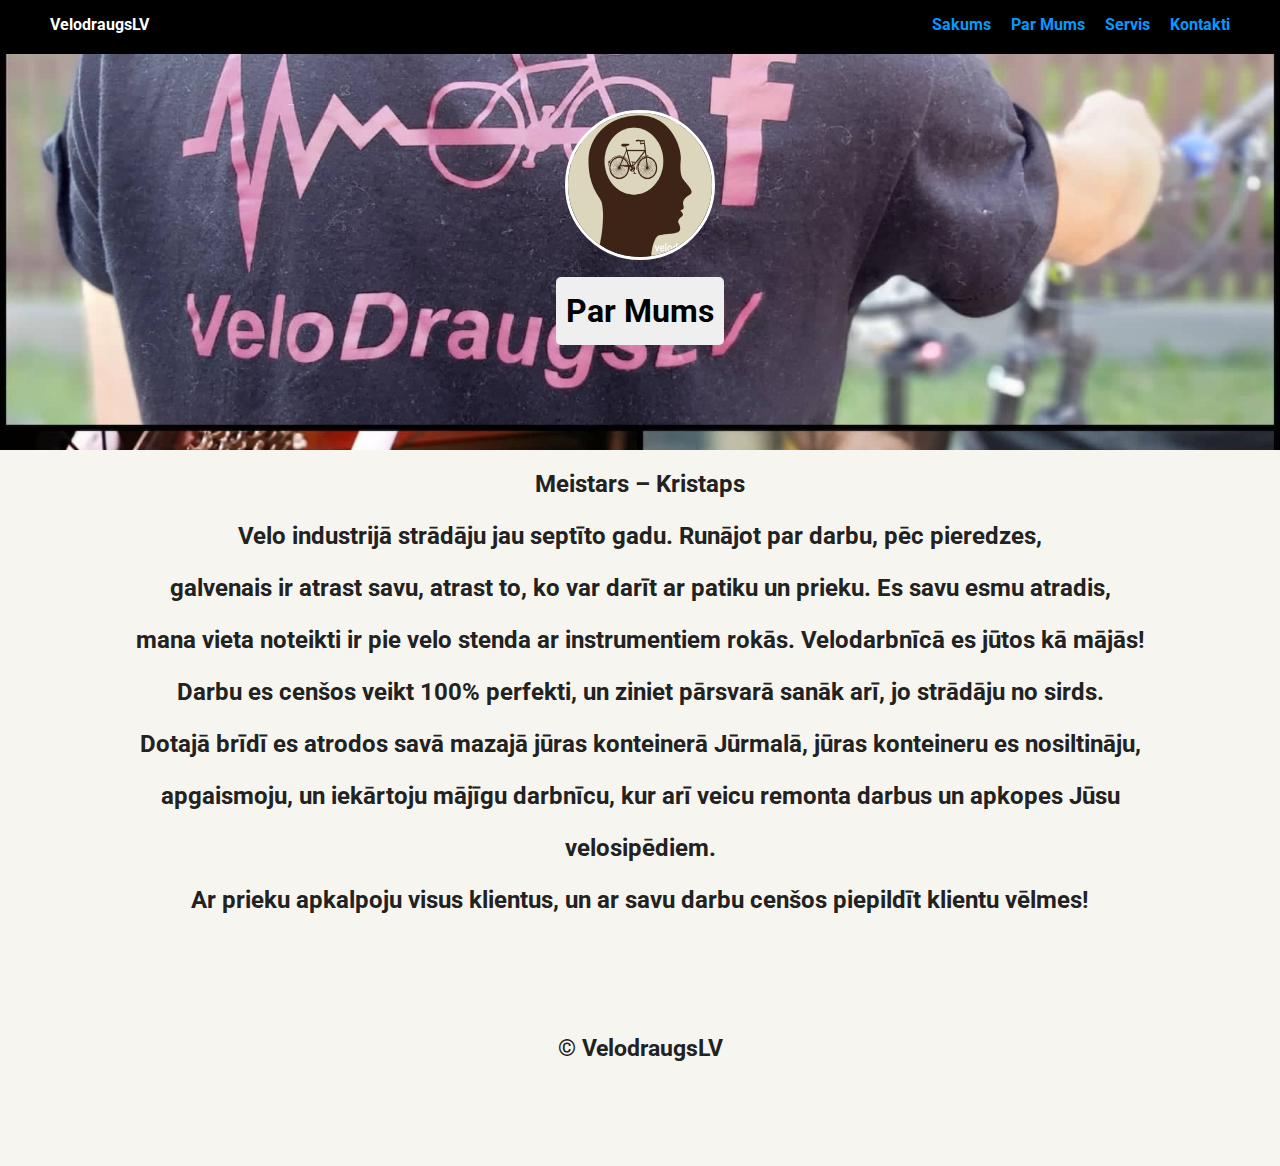
==== parmums.html @ 6d6a8b8c "a" ====
<!doctype html>
<html lang="lat">
<head>
  <meta charset="utf-8">
  <title>VelodraugsLV</title>
  <meta name="viewport" content="width=device-width, initial-scale=1.0">
  <link rel="stylesheet" href="styles.css">
  <link href="https://fonts.googleapis.com/css?family=Muli%7CRoboto:400,300,500,700,900" rel="stylesheet"></head>
  <body>

    <div class="main-nav">
        <ul class="nav">
          <li class="name">VelodraugsLV</li>
          <li><a href="#">Sakums  </a></li>
          <li><a href="parmums.html">Par Mums</a></li>
          <li><a href="#">Servis</a></li>
          <li><a href="#">Kontakti</a></li>
        </ul>
    </div>

    <header>
      <parmums>
      <img src="materials/logo2.jpg" alt="VeloLogo" class="profile-image">
      <h1 class="tag name">Par Mums</h1>
    </header>
      <h2>Meistars – Kristaps<h2>

<p>Velo industrijā strādāju jau septīto gadu. Runājot par darbu, pēc pieredzes,
<p>galvenais ir atrast savu, atrast to, ko var darīt ar patiku un prieku. Es savu esmu atradis,</p>
<p>mana vieta noteikti ir pie velo stenda ar instrumentiem rokās.  Velodarbnīcā es jūtos kā mājās!</p>
<p>Darbu es cenšos veikt 100% perfekti, un ziniet pārsvarā sanāk arī, jo strādāju no sirds. </p>
<p>Dotajā brīdī es atrodos savā mazajā jūras konteinerā Jūrmalā, jūras konteineru es nosiltināju,</p>
<p>apgaismoju, un iekārtoju mājīgu darbnīcu, kur arī veicu remonta darbus un apkopes Jūsu </p>
<p>velosipēdiem.</p>
<p>Ar prieku apkalpoju visus klientus, un ar savu darbu cenšos piepildīt klientu vēlmes! </p>

    <footer>
      <ul>
        <li><a href="#" class="social twitter">Twitter</a></li>
        <li><a href="#" class="social linkedin">LinkedIn</a></li>
        <li><a href="#" class="social github">Github</a></li>
      </ul>
      <p class="copyright">&copy; VelodraugsLV</p>
    </footer>
  </body>
  </html>
---- styles.css ----
/* Global Layout Set-up */
* {
  box-sizing: border-box;
}

body {
  margin: 0;
  padding: 0;
  text-align: center;
  font-family: 'Roboto', sans-serif;
  color: #222;
  background: #f7f5f0;
}
/* Link Styles */

a {
  text-decoration: none;
  color: #0499ff;
}
a:hover {
  color: #6633ff;
}

/* Section Styles */

.main-nav {
  width: 100%;
  background: black;
  min-height: 30px;
  padding: 10px;
  position: fixed;
  text-align: center;
}
.nav {
  display: flex;
  justify-content: space-around;
  font-weight: 700;
  list-style-type: none;
  margin: 0 auto;
  padding: 0;
}
.nav .name {
  display: none;
}
.nav li {
  padding: 5px 10px 10px 10px;
}
.nav a {
  transition: all .5s;
}
.nav a:hover {
  color: white
}

header {
  text-align: center;
  background: url('materials/10.jpg') no-repeat top center ;
  background-size: cover;
  overflow: hidden;
  padding-top: 60px;
}
header .parmums {
text-align: center;
background: url('materials/9.jpg') no-repeat top center ;
background-size: cover;
overflow: hidden;
padding-top: 60px;}
header {
  line-height: 1.5;
}
header .profile-image {
  margin-top: 50px;
  width: 150px;
  height: 150px;
  border-radius: 50%;
  border: 3px solid white;
  transition: all .5s;
}
header .profile-image:hover {
  transform: scale(2) rotate(360deg);
}
.tag {
  background-color: #efefef;
  color: black;
  padding: 10px;
  border-radius: 5px;
  display: table;
  margin: 10px auto;
}
.location {
  background-color: #222;
  color: yellow;
}
.card {
  margin: 30px;
  padding: 20px 40px 40px;
  max-width: 500px;
  text-align: left;
  background: #fff;
  border-bottom: 4px solid #ccc;
  border-radius: 6px;
}
.card:hover {
  border-color: #ff99ff;
}

ul.skills {
  padding: 0;
  text-align: center;
}

.skills li {
  border-radius: 6px;
  display: inline-block;
  background: #ff9904;
  color: white;
  padding: 5px 10px;
  margin: 2px;
}

.skills li:nth-child(odd) {
  background: #0399ff;
}

footer {
  width: 100%;
  min-height: 30px;
  padding: 20px 0 40px 20px;
}

footer .copyright {
  top: -8px;
  margin-right: 20px;
  font-size: .75em;
}

footer ul {
  list-style-type: none;
  margin: 0;
  padding: 0;
}

footer ul li {
  display: inline-block;
}

a.social {
  display: inline-block;
  text-indent: -9999px;
  margin-left: 5px;
  width: 30px;
  height: 30px;
  background-size: 30px 30px;
  opacity: .5;
  transition: all .25s;
}
a.twitter {
  background-image: url(imagess/twitter.svg);
}
a.linkedin {
  background-image: url(images/linkedin.svg);
}
a.github {
  background-image: url(images/github.svg);
}
a.social:hover {
  opacity: 1;
}
.clearfix {
  clear: both;
}

/* Styles for larger screens */
@media screen and (min-width: 720px) {

  .flex {
      display: flex;
      max-width: 1200px;
      justify-content: space-around;
      margin: 0 auto;
  }

  header {
    min-height: 450px;
  }

  .nav {
    max-width: 1200px;
  }

  .nav .name {
    display: block;
    margin-right: auto;
    color: white;
  }

  main {
    padding-top: 50px;
  }

  main p {
    line-height: 1.6em;
  }

  footer {
    font-size: 1.3em;
    max-width: 1200px;
    margin: 40px auto;
  }

}
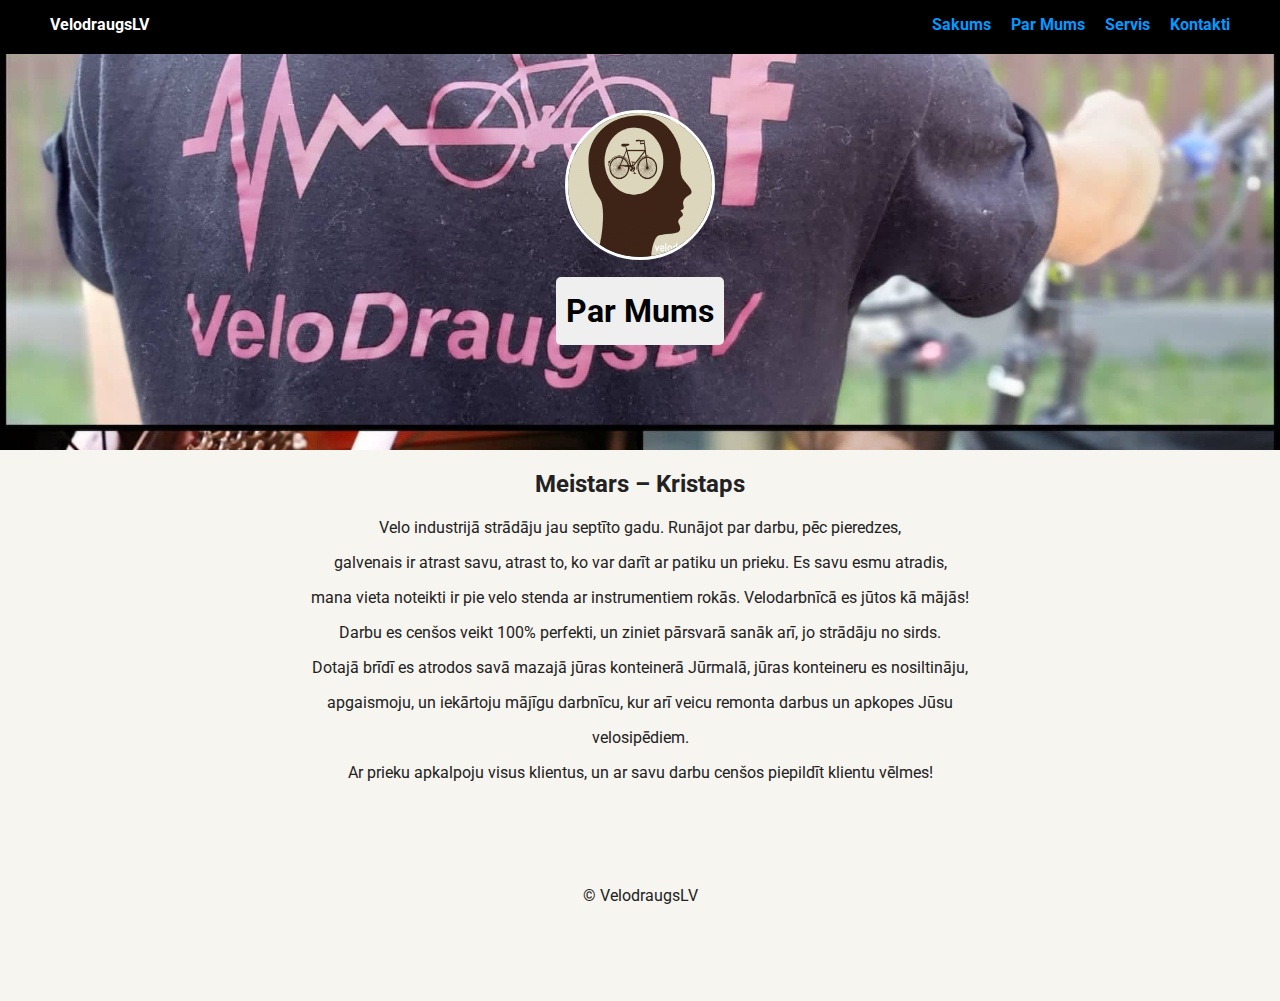
==== commit e4099189: "a" ====
--- a/parmums.html
+++ b/parmums.html
@@ -23,7 +23,7 @@
       <img src="materials/logo2.jpg" alt="VeloLogo" class="profile-image">
       <h1 class="tag name">Par Mums</h1>
     </header>
-      <h2>Meistars – Kristaps<h2>
+      <h2>Meistars – Kristaps</h2>
 
 <p>Velo industrijā strādāju jau septīto gadu. Runājot par darbu, pēc pieredzes,
 <p>galvenais ir atrast savu, atrast to, ko var darīt ar patiku un prieku. Es savu esmu atradis,</p>
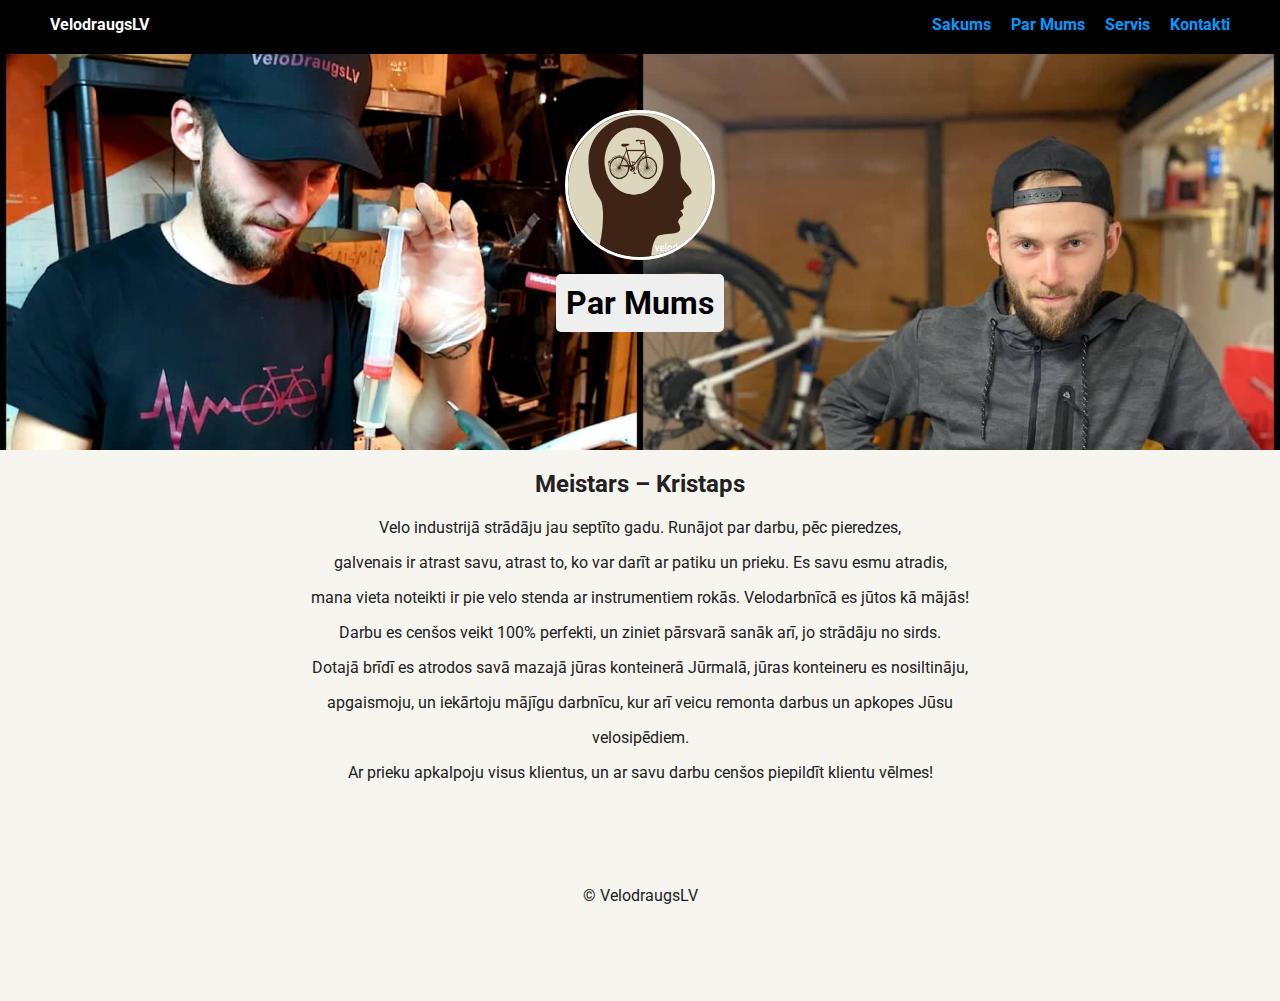
==== commit 9719f291: "a" ====
--- a/parmums.html
+++ b/parmums.html
@@ -4,7 +4,7 @@
   <meta charset="utf-8">
   <title>VelodraugsLV</title>
   <meta name="viewport" content="width=device-width, initial-scale=1.0">
-  <link rel="stylesheet" href="styles.css">
+  <link rel="stylesheet" href="parmums.css">
   <link href="https://fonts.googleapis.com/css?family=Muli%7CRoboto:400,300,500,700,900" rel="stylesheet"></head>
   <body>
 
--- a/parmums.css
+++ b/parmums.css
@@ -0,0 +1,203 @@
+/* Global Layout Set-up */
+* {
+  box-sizing: border-box;
+}
+
+body {
+  margin: 0;
+  padding: 0;
+  text-align: center;
+  font-family: 'Roboto', sans-serif;
+  color: #222;
+  background: #f7f5f0;
+}
+/* Link Styles */
+
+a {
+  text-decoration: none;
+  color: #0499ff;
+}
+a:hover {
+  color: #6633ff;
+}
+
+/* Section Styles */
+
+.main-nav {
+  width: 100%;
+  background: black;
+  min-height: 30px;
+  padding: 10px;
+  position: fixed;
+  text-align: center;
+}
+.nav {
+  display: flex;
+  justify-content: space-around;
+  font-weight: 700;
+  list-style-type: none;
+  margin: 0 auto;
+  padding: 0;
+}
+.nav .name {
+  display: none;
+}
+.nav li {
+  padding: 5px 10px 10px 10px;
+}
+.nav a {
+  transition: all .5s;
+}
+.nav a:hover {
+  color: white
+}
+
+header {
+  text-align: center;
+  background: url('materials/9.jpg') no-repeat top center ;
+  background-size: cover;
+  overflow: hidden;
+  padding-top: 60px;
+}
+
+header .profile-image {
+  margin-top: 50px;
+  width: 150px;
+  height: 150px;
+  border-radius: 50%;
+  border: 3px solid white;
+  transition: all .5s;
+}
+header .profile-image:hover {
+  transform: scale(2) rotate(360deg);
+}
+.tag {
+  background-color: #efefef;
+  color: black;
+  padding: 10px;
+  border-radius: 5px;
+  display: table;
+  margin: 10px auto;
+}
+.location {
+  background-color: #222;
+  color: yellow;
+}
+.card {
+  margin: 30px;
+  padding: 20px 40px 40px;
+  max-width: 500px;
+  text-align: left;
+  background: #fff;
+  border-bottom: 4px solid #ccc;
+  border-radius: 6px;
+}
+.card:hover {
+  border-color: #ff99ff;
+}
+
+ul.skills {
+  padding: 0;
+  text-align: center;
+}
+
+.skills li {
+  border-radius: 6px;
+  display: inline-block;
+  background: #ff9904;
+  color: white;
+  padding: 5px 10px;
+  margin: 2px;
+}
+
+.skills li:nth-child(odd) {
+  background: #0399ff;
+}
+
+footer {
+  width: 100%;
+  min-height: 30px;
+  padding: 20px 0 40px 20px;
+}
+
+footer .copyright {
+  top: -8px;
+  margin-right: 20px;
+  font-size: .75em;
+}
+
+footer ul {
+  list-style-type: none;
+  margin: 0;
+  padding: 0;
+}
+
+footer ul li {
+  display: inline-block;
+}
+
+a.social {
+  display: inline-block;
+  text-indent: -9999px;
+  margin-left: 5px;
+  width: 30px;
+  height: 30px;
+  background-size: 30px 30px;
+  opacity: .5;
+  transition: all .25s;
+}
+a.twitter {
+  background-image: url(imagess/twitter.svg);
+}
+a.linkedin {
+  background-image: url(images/linkedin.svg);
+}
+a.github {
+  background-image: url(images/github.svg);
+}
+a.social:hover {
+  opacity: 1;
+}
+.clearfix {
+  clear: both;
+}
+
+/* Styles for larger screens */
+@media screen and (min-width: 720px) {
+
+  .flex {
+      display: flex;
+      max-width: 1200px;
+      justify-content: space-around;
+      margin: 0 auto;
+  }
+
+  header {
+    min-height: 450px;
+  }
+
+  .nav {
+    max-width: 1200px;
+  }
+
+  .nav .name {
+    display: block;
+    margin-right: auto;
+    color: white;
+  }
+
+  main {
+    padding-top: 50px;
+  }
+
+  main p {
+    line-height: 1.6em;
+  }
+
+  footer {
+    font-size: 1.3em;
+    max-width: 1200px;
+    margin: 40px auto;
+  }
+
+}
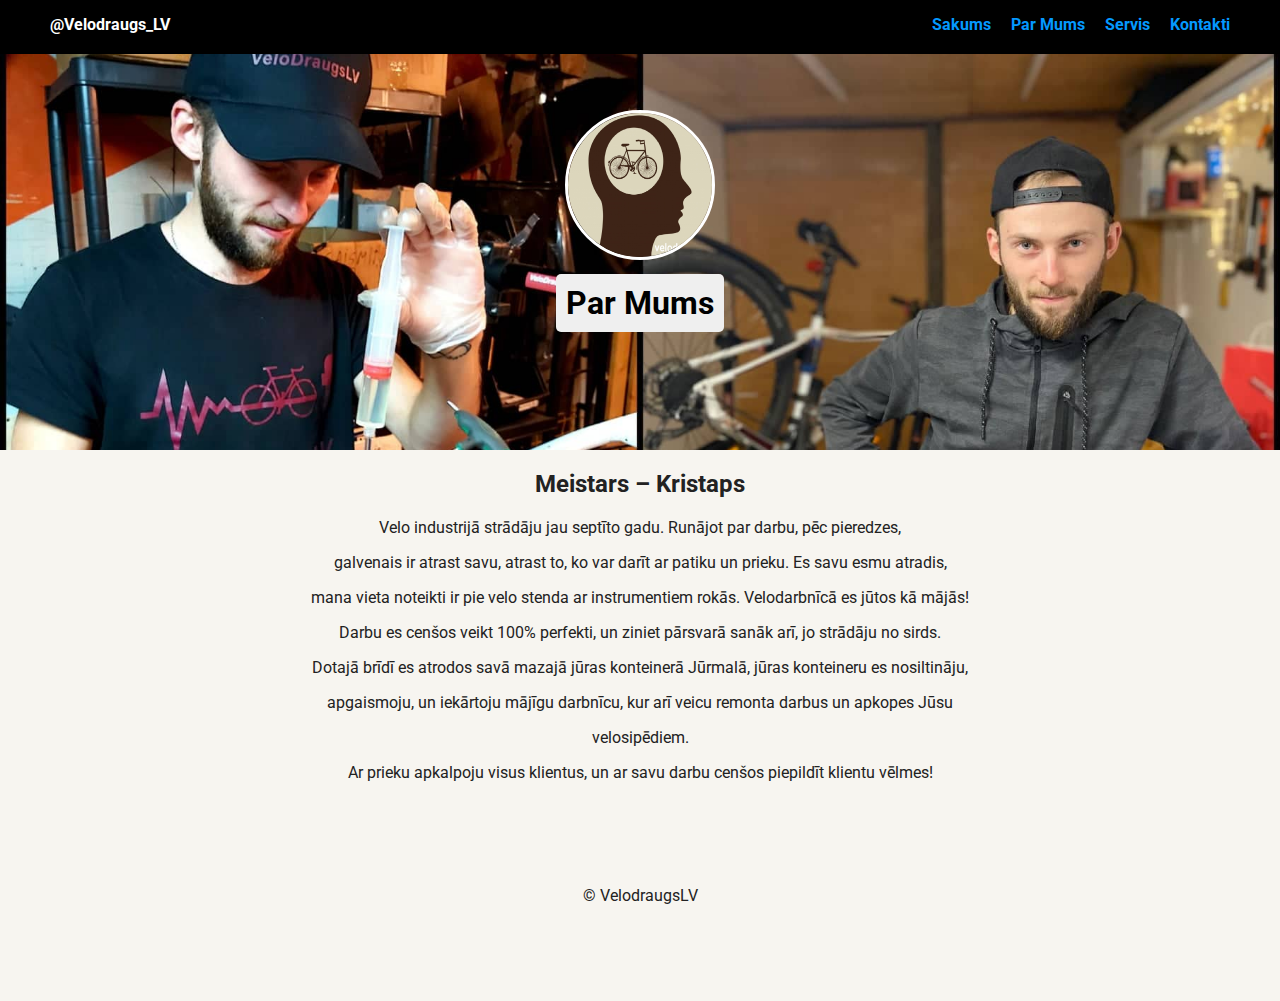
==== commit f8b0fb7d: "a" ====
--- a/parmums.html
+++ b/parmums.html
@@ -10,8 +10,8 @@
 
     <div class="main-nav">
         <ul class="nav">
-          <li class="name">VelodraugsLV</li>
-          <li><a href="#">Sakums  </a></li>
+          <li class="name">@Velodraugs_LV</li>
+          <li><a href="http://velodraugs.github.io">Sakums  </a></li>
           <li><a href="parmums.html">Par Mums</a></li>
           <li><a href="#">Servis</a></li>
           <li><a href="#">Kontakti</a></li>
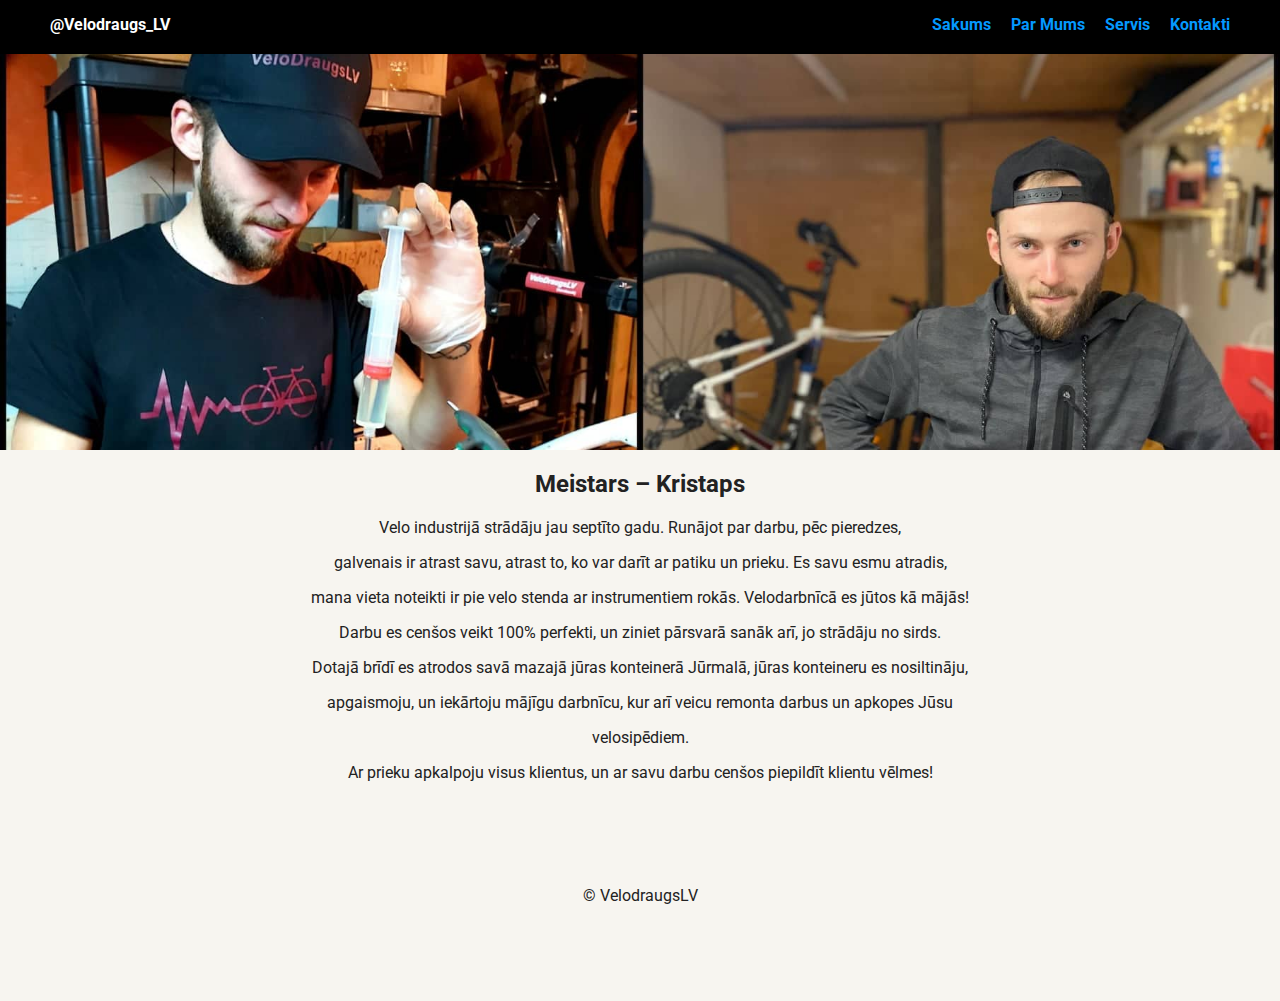
==== commit 9df3a9a1: "a" ====
--- a/parmums.html
+++ b/parmums.html
@@ -19,9 +19,6 @@
     </div>
 
     <header>
-      <parmums>
-      <img src="materials/logo2.jpg" alt="VeloLogo" class="profile-image">
-      <h1 class="tag name">Par Mums</h1>
     </header>
       <h2>Meistars – Kristaps</h2>
 
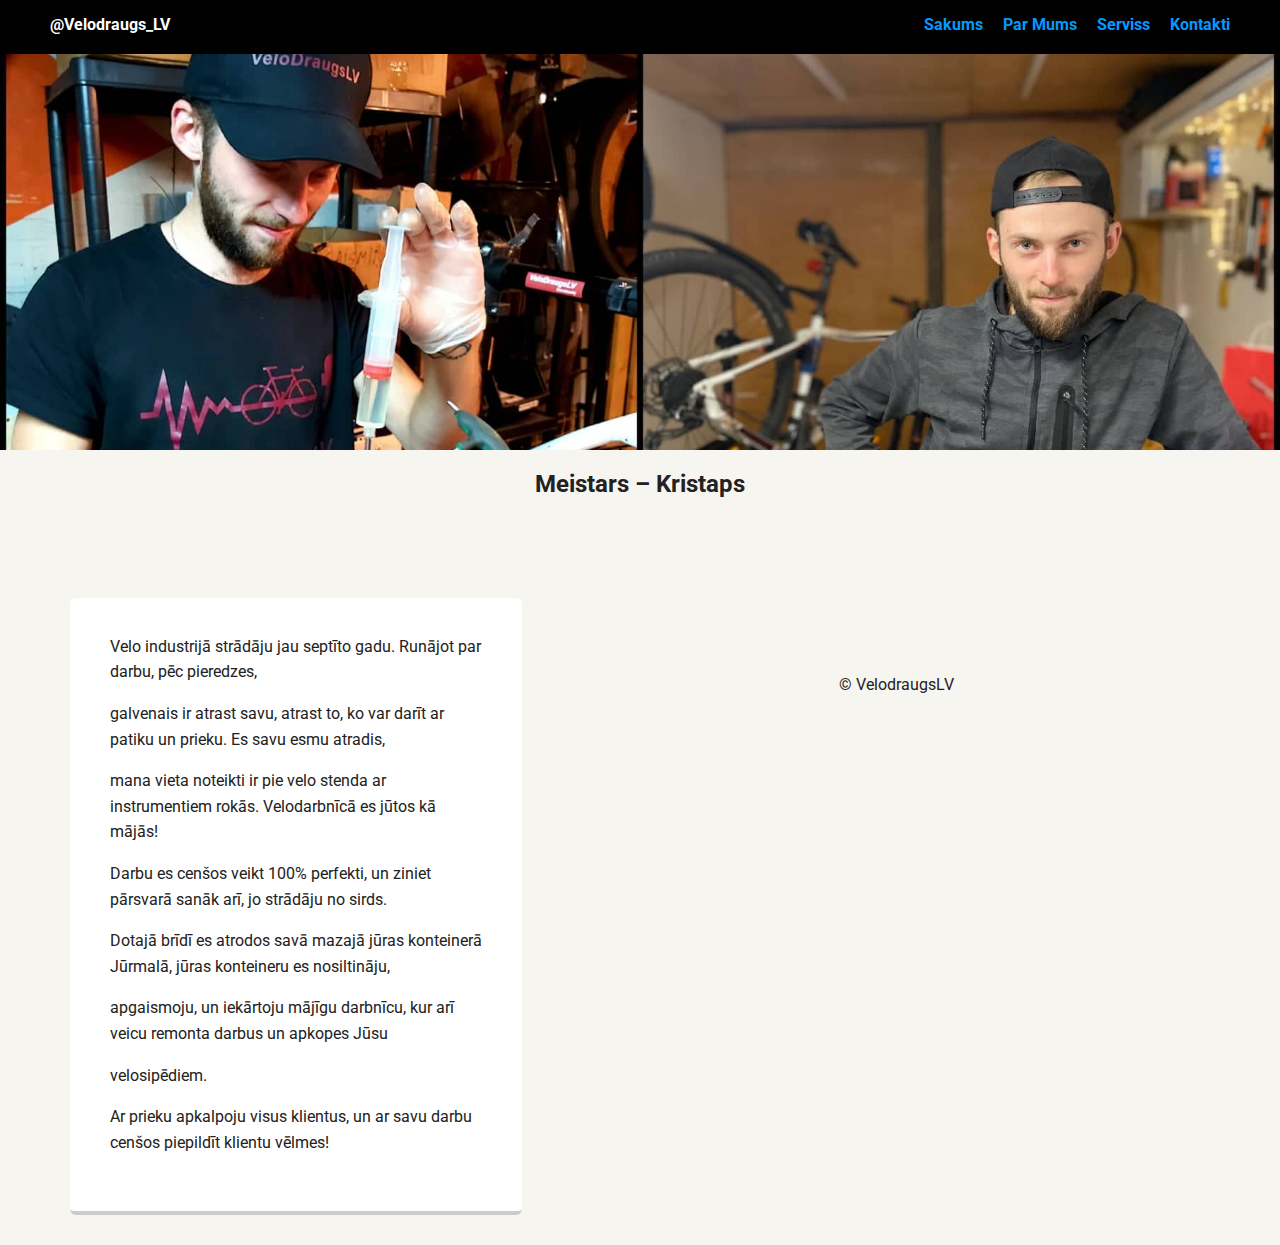
==== commit d94606ae: "a" ====
--- a/parmums.html
+++ b/parmums.html
@@ -13,7 +13,7 @@
           <li class="name">@Velodraugs_LV</li>
           <li><a href="http://velodraugs.github.io">Sakums  </a></li>
           <li><a href="parmums.html">Par Mums</a></li>
-          <li><a href="#">Servis</a></li>
+          <li><a href="#">Serviss</a></li>
           <li><a href="#">Kontakti</a></li>
         </ul>
     </div>
@@ -21,7 +21,8 @@
     <header>
     </header>
       <h2>Meistars – Kristaps</h2>
-
+      <main class="flex">
+        <div class="card">
 <p>Velo industrijā strādāju jau septīto gadu. Runājot par darbu, pēc pieredzes,
 <p>galvenais ir atrast savu, atrast to, ko var darīt ar patiku un prieku. Es savu esmu atradis,</p>
 <p>mana vieta noteikti ir pie velo stenda ar instrumentiem rokās.  Velodarbnīcā es jūtos kā mājās!</p>
@@ -30,7 +31,7 @@
 <p>apgaismoju, un iekārtoju mājīgu darbnīcu, kur arī veicu remonta darbus un apkopes Jūsu </p>
 <p>velosipēdiem.</p>
 <p>Ar prieku apkalpoju visus klientus, un ar savu darbu cenšos piepildīt klientu vēlmes! </p>
-
+</div>
     <footer>
       <ul>
         <li><a href="#" class="social twitter">Twitter</a></li>
--- a/parmums.css
+++ b/parmums.css
@@ -57,7 +57,7 @@
   background: url('materials/9.jpg') no-repeat top center ;
   background-size: cover;
   overflow: hidden;
-  padding-top: 60px;
+  padding-top: 300px;
 }
 
 header .profile-image {
